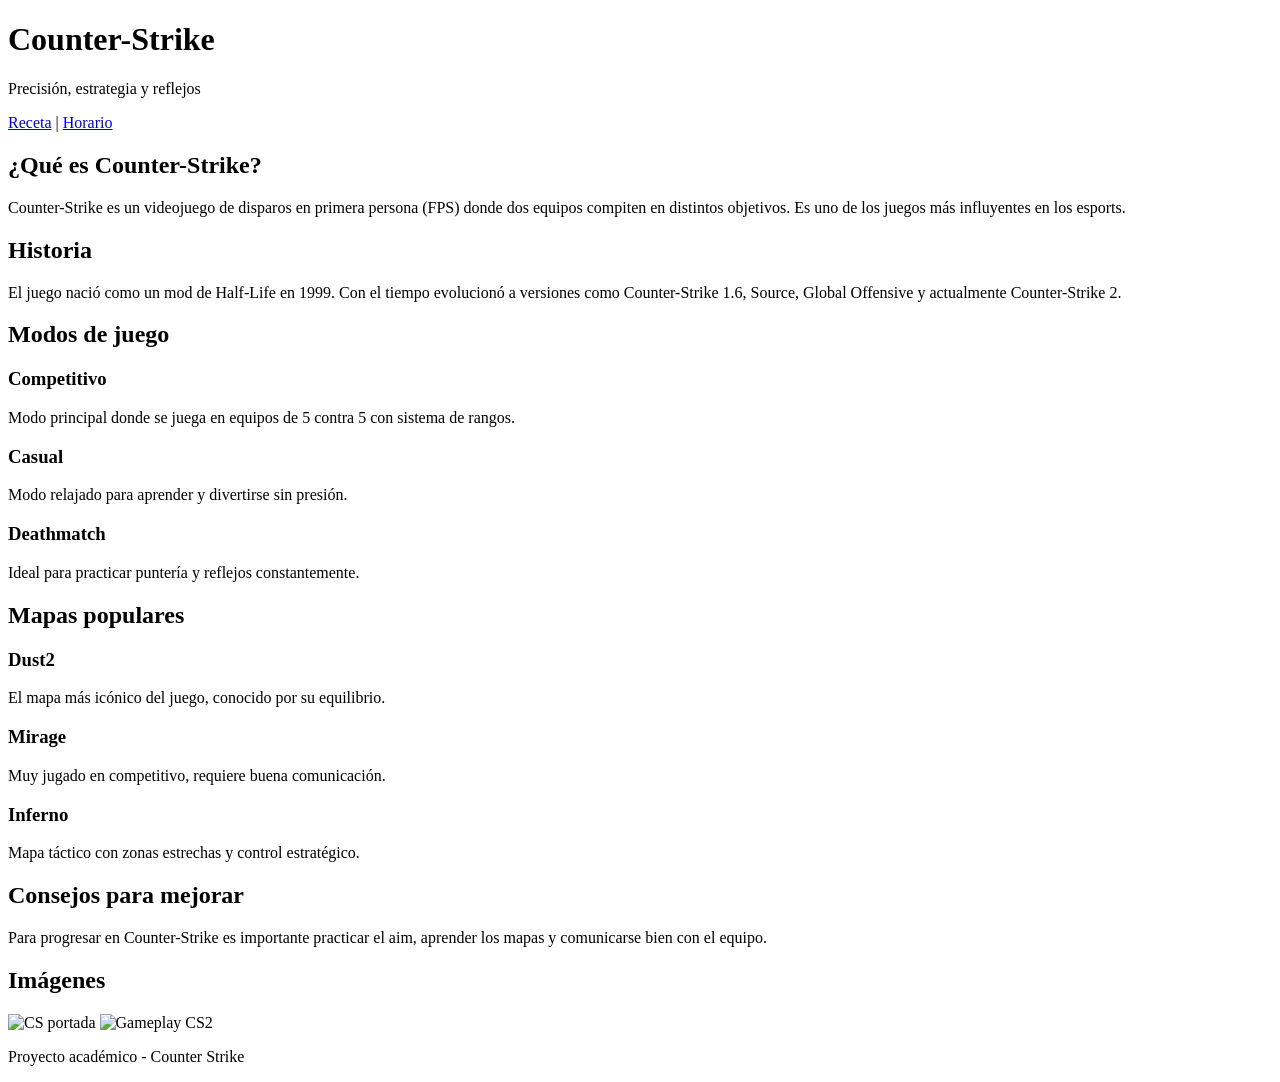
==== index.html @ 25137da7 "Inicializo repositorio y estructura del proyecto" ====
<!DOCTYPE html>
<html lang="es">
<head>
    <meta charset="UTF-8">
    <title>Counter-Strike</title>
    <link rel="stylesheet" href="estilo.css">
</head>

<body>

<header>
    <h1>Counter-Strike</h1>
    <p>Precisión, estrategia y reflejos</p>
</header>

<nav>
    <a href="receta.html">Receta</a> |
    <a href="horario.html">Horario</a>
</nav>

<main>

<section>
    <h2>¿Qué es Counter-Strike?</h2>
    <p>Counter-Strike es un videojuego de disparos en primera persona (FPS) donde dos equipos compiten en distintos objetivos. Es uno de los juegos más influyentes en los esports.</p>
</section>

<section>
    <h2>Historia</h2>
    <p>El juego nació como un mod de Half-Life en 1999. Con el tiempo evolucionó a versiones como Counter-Strike 1.6, Source, Global Offensive y actualmente Counter-Strike 2.</p>
</section>

<section>
    <h2>Modos de juego</h2>

    <article>
        <h3>Competitivo</h3>
        <p>Modo principal donde se juega en equipos de 5 contra 5 con sistema de rangos.</p>
    </article>

    <article>
        <h3>Casual</h3>
        <p>Modo relajado para aprender y divertirse sin presión.</p>
    </article>

    <article>
        <h3>Deathmatch</h3>
        <p>Ideal para practicar puntería y reflejos constantemente.</p>
    </article>

</section>

<section>
    <h2>Mapas populares</h2>

    <article>
        <h3>Dust2</h3>
        <p>El mapa más icónico del juego, conocido por su equilibrio.</p>
    </article>

    <article>
        <h3>Mirage</h3>
        <p>Muy jugado en competitivo, requiere buena comunicación.</p>
    </article>

    <article>
        <h3>Inferno</h3>
        <p>Mapa táctico con zonas estrechas y control estratégico.</p>
    </article>

</section>

<section>
    <h2>Consejos para mejorar</h2>
    <p>Para progresar en Counter-Strike es importante practicar el aim, aprender los mapas y comunicarse bien con el equipo.</p>
</section>

<section>
    <h2>Imágenes</h2>

    <!-- Ruta absoluta -->
    <img src="https://cdn.cloudflare.steamstatic.com/steam/apps/730/header.jpg" alt="CS portada">

    <!-- Ruta relativa -->
    <img src="cs2.jpg" alt="Gameplay CS2" width="390 px">

</section>

</main>

<footer>
    <p>Proyecto académico - Counter Strike</p>
</footer>

</body>
</html>
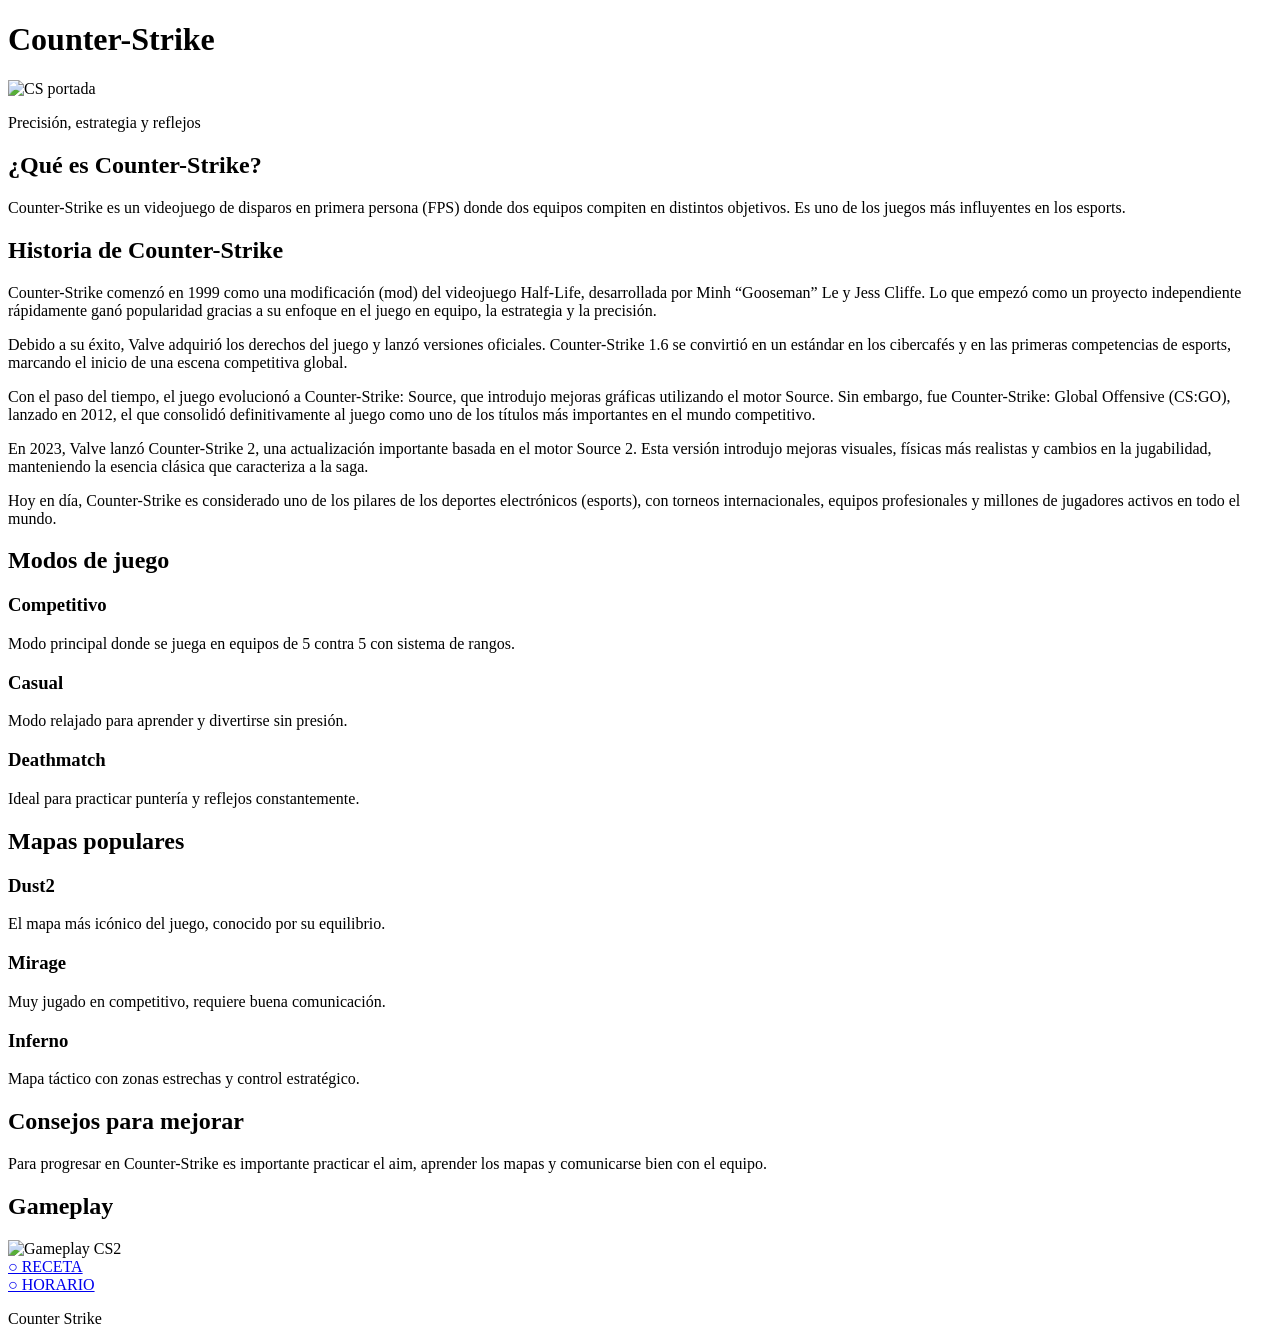
==== commit a58921e7: "Agrego historia y contenido al index.html" ====
--- a/index.html
+++ b/index.html
@@ -10,13 +10,9 @@
 
 <header>
     <h1>Counter-Strike</h1>
+    <img src="https://cdn.cloudflare.steamstatic.com/steam/apps/730/header.jpg" alt="CS portada">
     <p>Precisión, estrategia y reflejos</p>
 </header>
-
-<nav>
-    <a href="receta.html">Receta</a> |
-    <a href="horario.html">Horario</a>
-</nav>
 
 <main>
 
@@ -26,8 +22,17 @@
 </section>
 
 <section>
-    <h2>Historia</h2>
-    <p>El juego nació como un mod de Half-Life en 1999. Con el tiempo evolucionó a versiones como Counter-Strike 1.6, Source, Global Offensive y actualmente Counter-Strike 2.</p>
+    <h2>Historia de Counter-Strike</h2>
+
+    <p>Counter-Strike comenzó en 1999 como una modificación (mod) del videojuego Half-Life, desarrollada por Minh “Gooseman” Le y Jess Cliffe. Lo que empezó como un proyecto independiente rápidamente ganó popularidad gracias a su enfoque en el juego en equipo, la estrategia y la precisión.</p>
+
+    <p>Debido a su éxito, Valve adquirió los derechos del juego y lanzó versiones oficiales. Counter-Strike 1.6 se convirtió en un estándar en los cibercafés y en las primeras competencias de esports, marcando el inicio de una escena competitiva global.</p>
+
+    <p>Con el paso del tiempo, el juego evolucionó a Counter-Strike: Source, que introdujo mejoras gráficas utilizando el motor Source. Sin embargo, fue Counter-Strike: Global Offensive (CS:GO), lanzado en 2012, el que consolidó definitivamente al juego como uno de los títulos más importantes en el mundo competitivo.</p>
+
+    <p>En 2023, Valve lanzó Counter-Strike 2, una actualización importante basada en el motor Source 2. Esta versión introdujo mejoras visuales, físicas más realistas y cambios en la jugabilidad, manteniendo la esencia clásica que caracteriza a la saga.</p>
+
+    <p>Hoy en día, Counter-Strike es considerado uno de los pilares de los deportes electrónicos (esports), con torneos internacionales, equipos profesionales y millones de jugadores activos en todo el mundo.</p>
 </section>
 
 <section>
@@ -76,21 +81,23 @@
 </section>
 
 <section>
-    <h2>Imágenes</h2>
-
-    <!-- Ruta absoluta -->
-    <img src="https://cdn.cloudflare.steamstatic.com/steam/apps/730/header.jpg" alt="CS portada">
-
-    <!-- Ruta relativa -->
+    <h2>Gameplay</h2>
     <img src="cs2.jpg" alt="Gameplay CS2" width="390 px">
 
 </section>
 
 </main>
 
-<footer>
-    <p>Proyecto académico - Counter Strike</p>
-</footer>
+   
+    <nav>
+        <a href="receta.html">○ RECETA</a>
+        <br>
+        <a href="horario.html">○ HORARIO</a>
+    </nav>
 
+     <footer>
+        <p>Counter Strike</p>
+    </footer>
+        
 </body>
 </html>
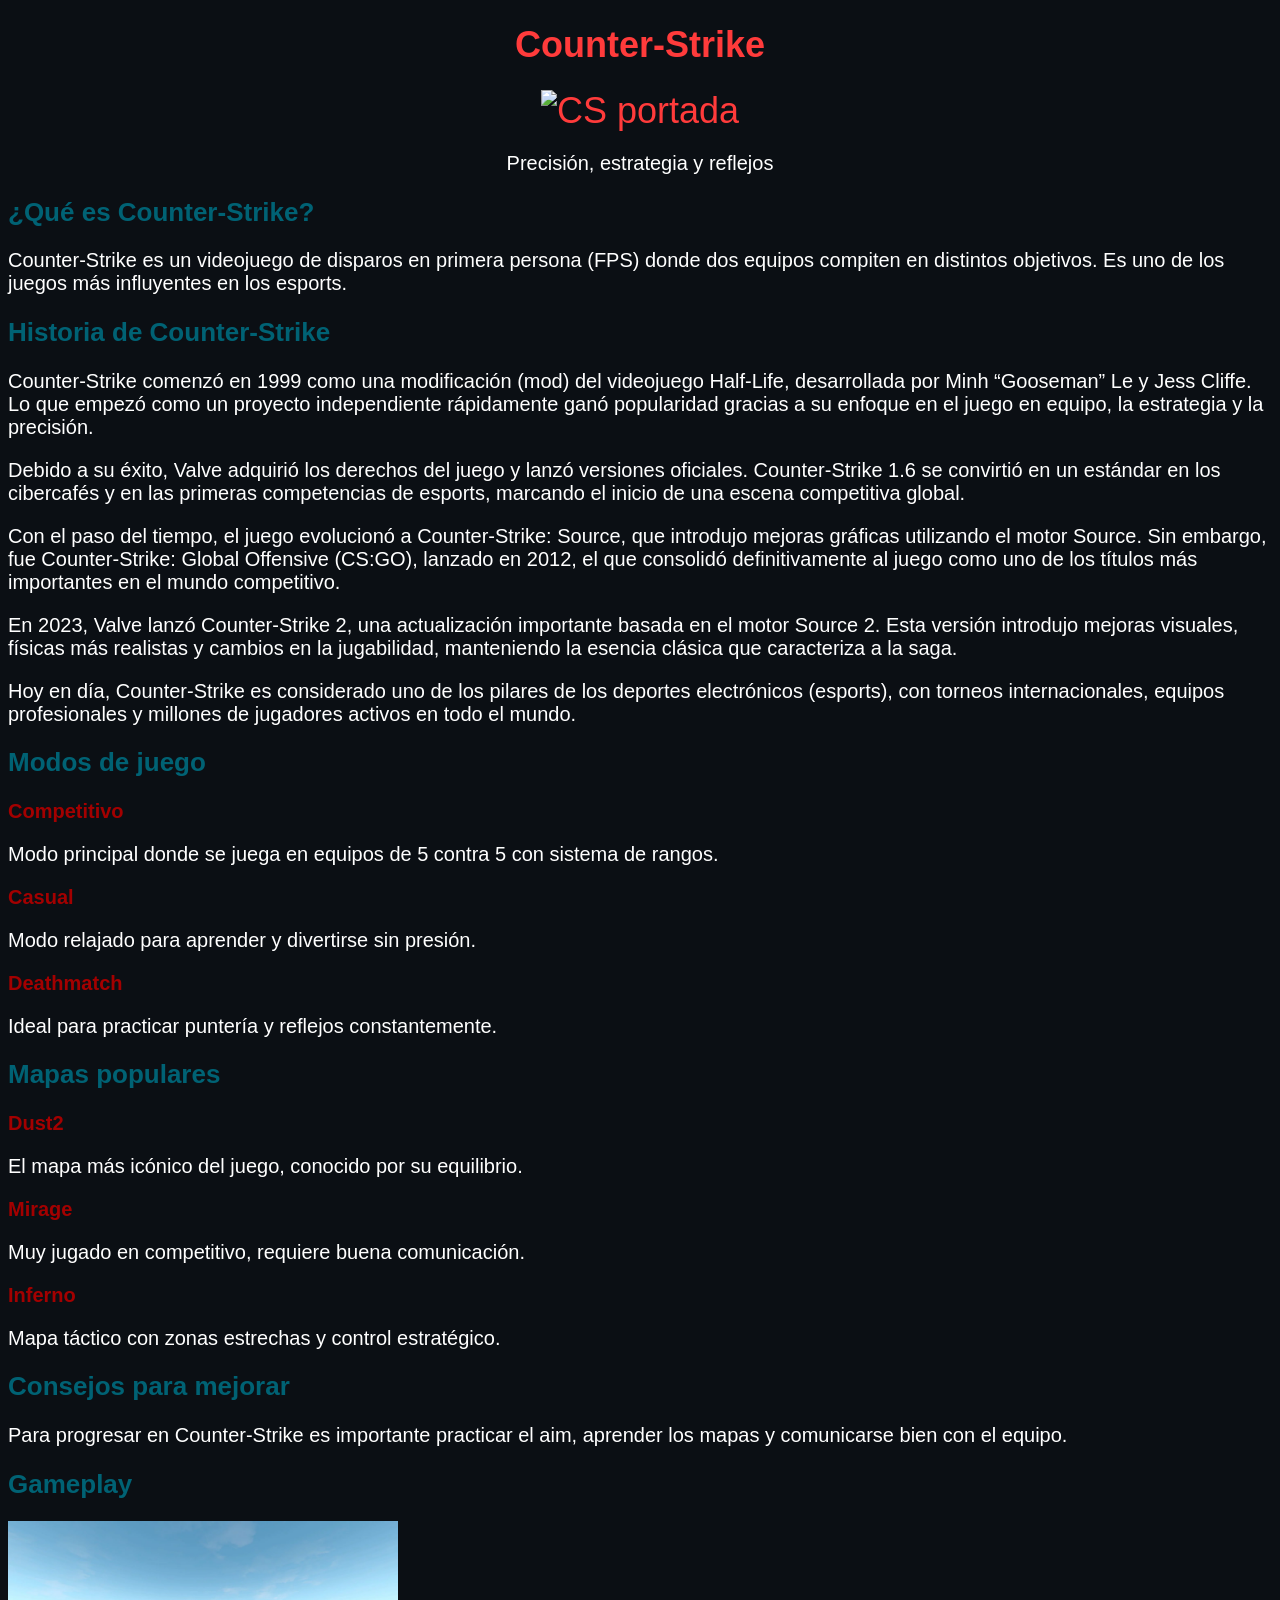
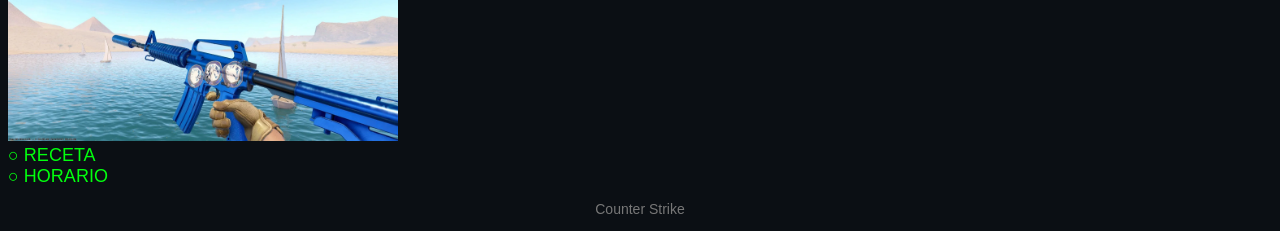
==== commit 1f731ce5: "Agrego meta viewport en index y receta" ====
--- a/index.html
+++ b/index.html
@@ -2,6 +2,7 @@
 <html lang="es">
 <head>
     <meta charset="UTF-8">
+    <meta name="viewport" content="width=device-width, initial-scale=1.0">
     <title>Counter-Strike</title>
     <link rel="stylesheet" href="estilo.css">
 </head>
--- a/estilo.css
+++ b/estilo.css
@@ -0,0 +1,84 @@
+body {
+    font-family: 'Segoe UI', Tahoma, sans-serif;
+    background-color: #0b0f14;
+    color: #e6edf3;
+}
+
+header {
+    color: #ff3b3b;
+    font-size: 36px;
+    text-align: center;
+}
+
+
+h1 {
+    color: #ff3b3b; 
+    font-size: 36px;
+    text-align: center;
+}
+
+h2 {
+    color: #006274; 
+    font-size: 26px;
+}
+
+h3 {
+    color: #a30000;
+    font-size: 20px;
+}
+
+
+p {
+    font-size: 20px;
+    color: #ffffff;
+}
+
+
+nav a {
+    color: #02ff0e;
+    font-size: 18px;
+    text-decoration: none;
+}
+
+nav a:hover {
+    color: #00d4ff;
+}
+
+
+a {
+    color: #00d4ff;
+}
+
+a:hover {
+    color: #ff3b3b;
+}
+
+
+footer p {
+    color: #777;
+    font-size: 14px;
+    text-align: center;
+}
+
+table {
+    font-family: 'Segoe UI', Tahoma, sans-serif;
+    font-size: 20px; 
+    color: #e6edf3;
+    background-color: #0f141a;
+}
+
+th {
+    color: #00d4ff;
+    font-size: 22px; 
+    text-transform: uppercase;
+}
+
+td {
+    color: #c9d1d9;
+    font-size: 20px; 
+}
+
+
+li {
+    font-size: 16px;
+}
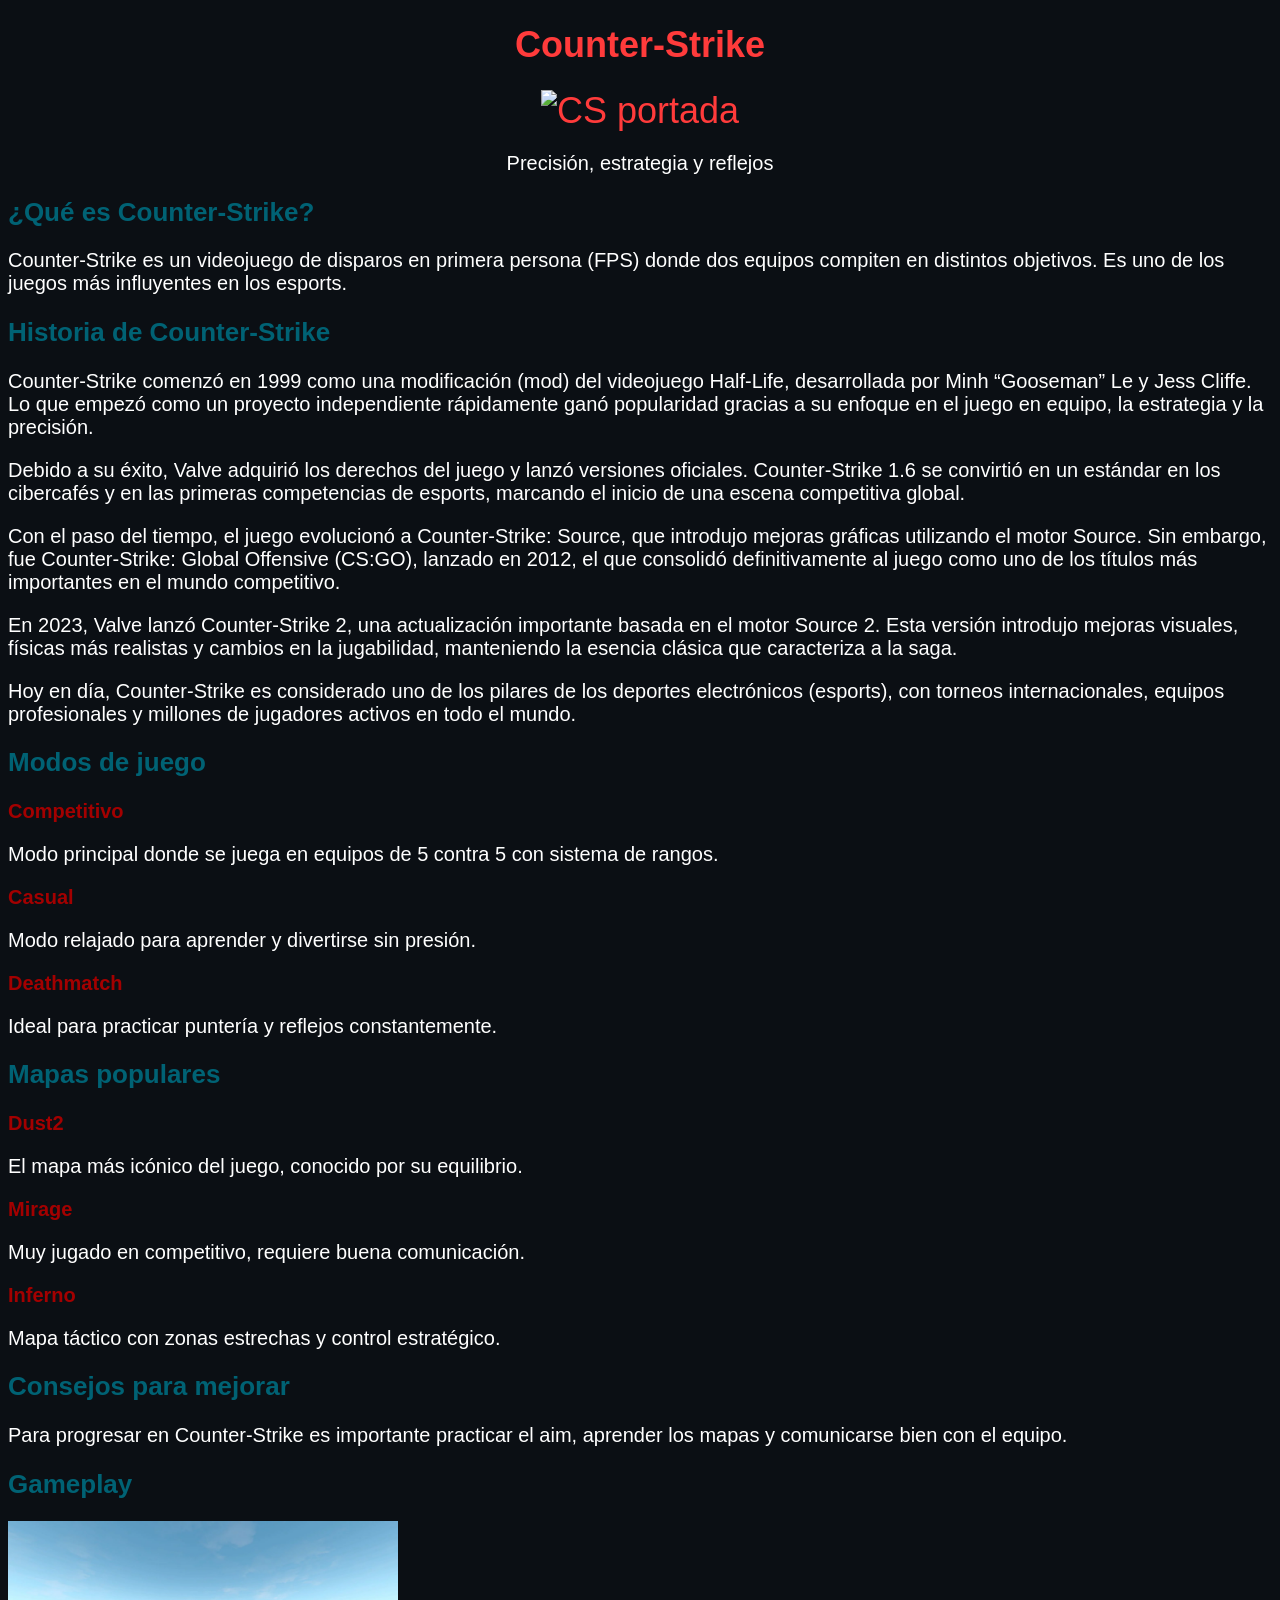
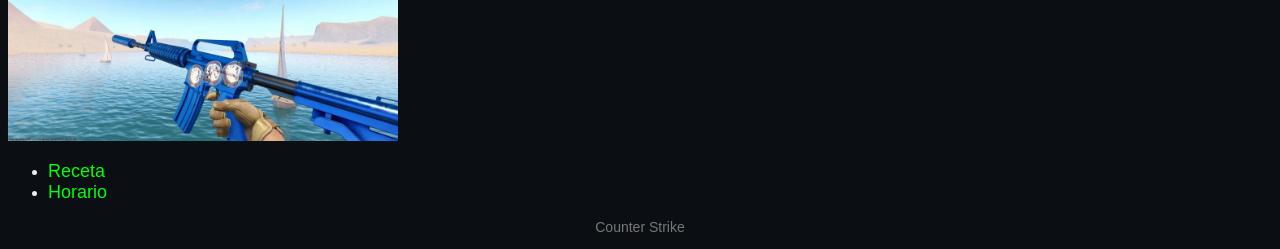
==== commit 4a3dbd4b: "Mejoras Finales: navegacion, semantica, y correcciones menores" ====
--- a/index.html
+++ b/index.html
@@ -83,18 +83,18 @@
 
 <section>
     <h2>Gameplay</h2>
-    <img src="cs2.jpg" alt="Gameplay CS2" width="390 px">
+    <img src="cs2.jpg" alt="Gameplay CS2" width="390px">
 
 </section>
 
 </main>
 
-   
-    <nav>
-        <a href="receta.html">○ RECETA</a>
-        <br>
-        <a href="horario.html">○ HORARIO</a>
-    </nav>
+<nav>
+    <ul>
+        <li><a href="receta.html">Receta</a></li>
+        <li><a href="horario.html">Horario</a></li>
+    </ul>
+</nav>
 
      <footer>
         <p>Counter Strike</p>
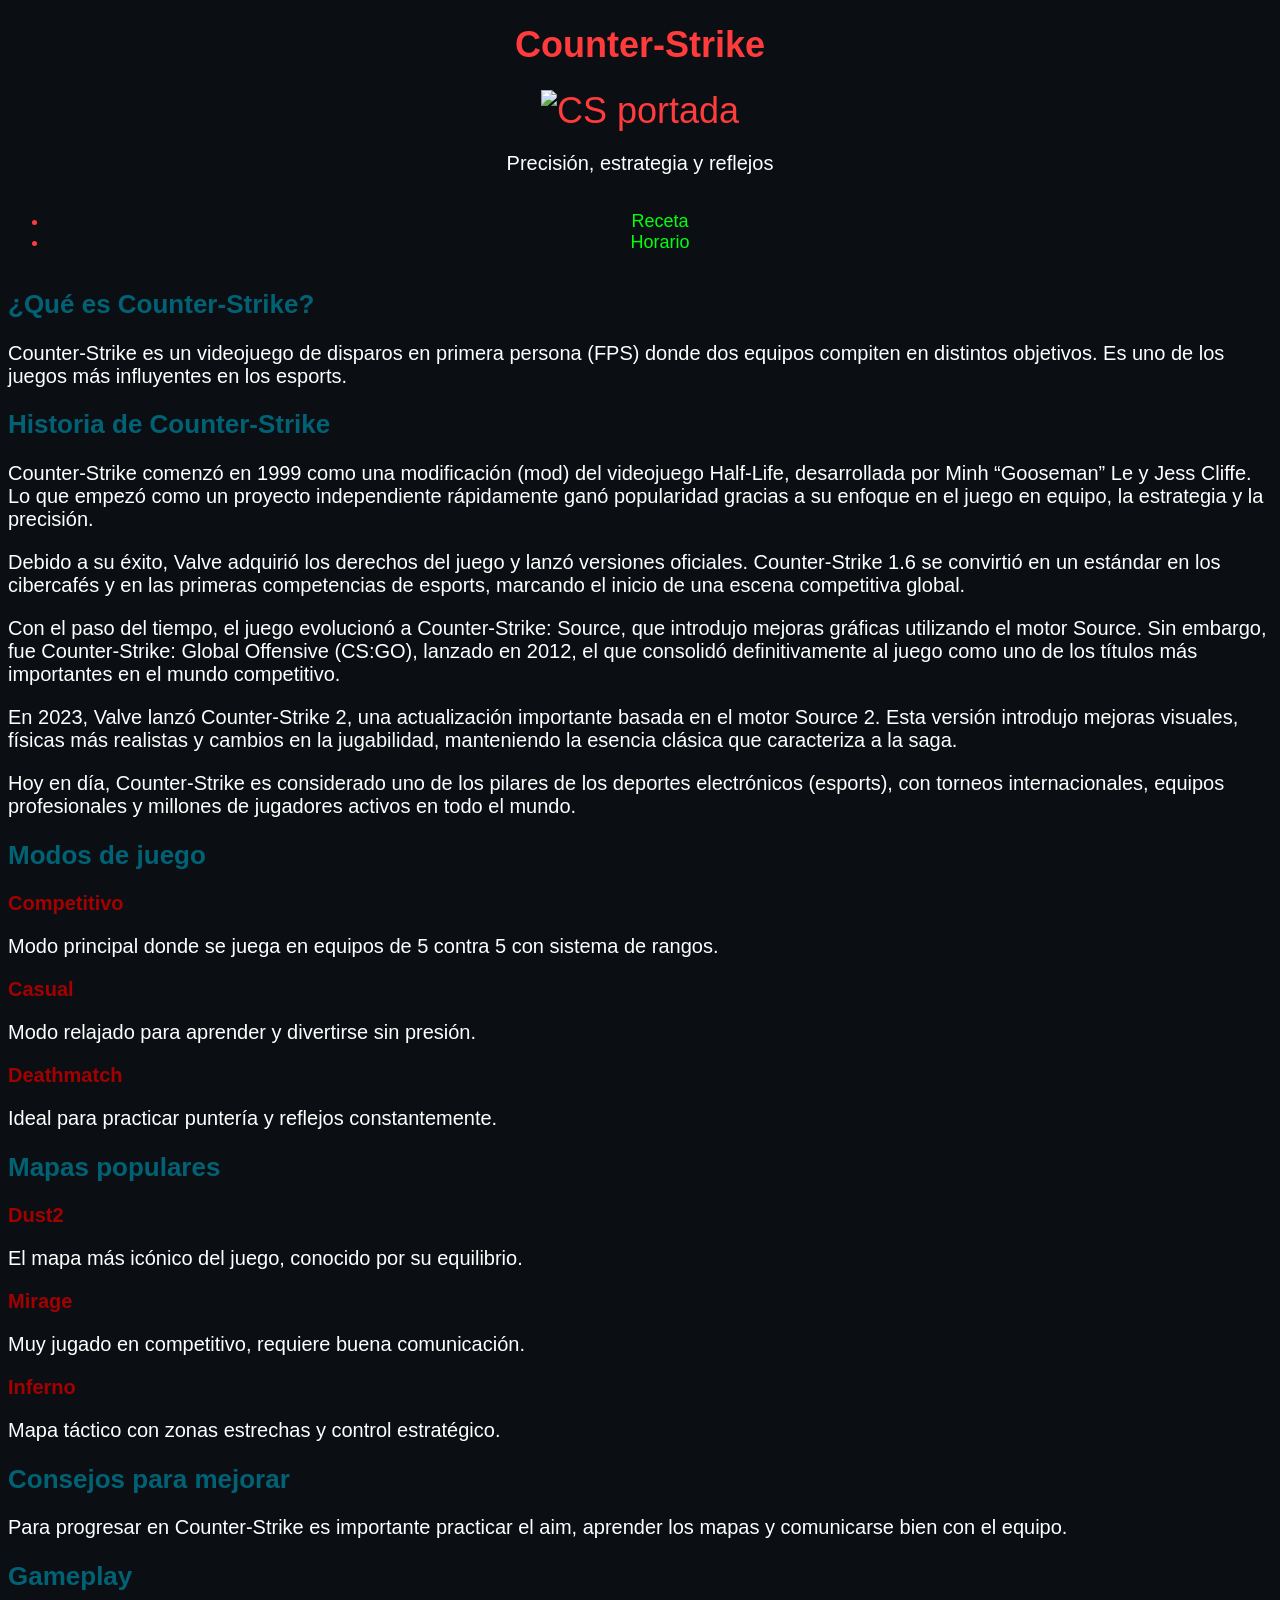
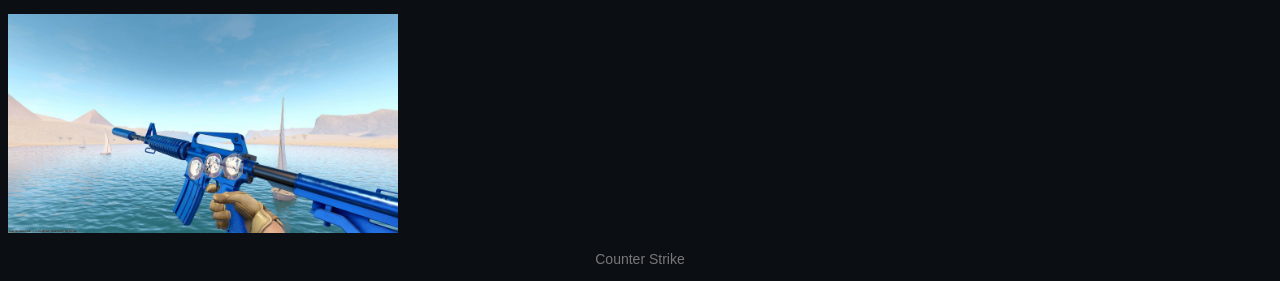
==== commit 57ca4bc8: "fix: mejora index.html" ====
--- a/index.html
+++ b/index.html
@@ -13,6 +13,13 @@
     <h1>Counter-Strike</h1>
     <img src="https://cdn.cloudflare.steamstatic.com/steam/apps/730/header.jpg" alt="CS portada">
     <p>Precisión, estrategia y reflejos</p>
+
+    <nav>
+        <ul>
+            <li><a href="receta.html">Receta</a></li>
+            <li><a href="horario.html">Horario</a></li>
+        </ul>
+    </nav>
 </header>
 
 <main>
@@ -89,13 +96,6 @@
 
 </main>
 
-<nav>
-    <ul>
-        <li><a href="receta.html">Receta</a></li>
-        <li><a href="horario.html">Horario</a></li>
-    </ul>
-</nav>
-
      <footer>
         <p>Counter Strike</p>
     </footer>
